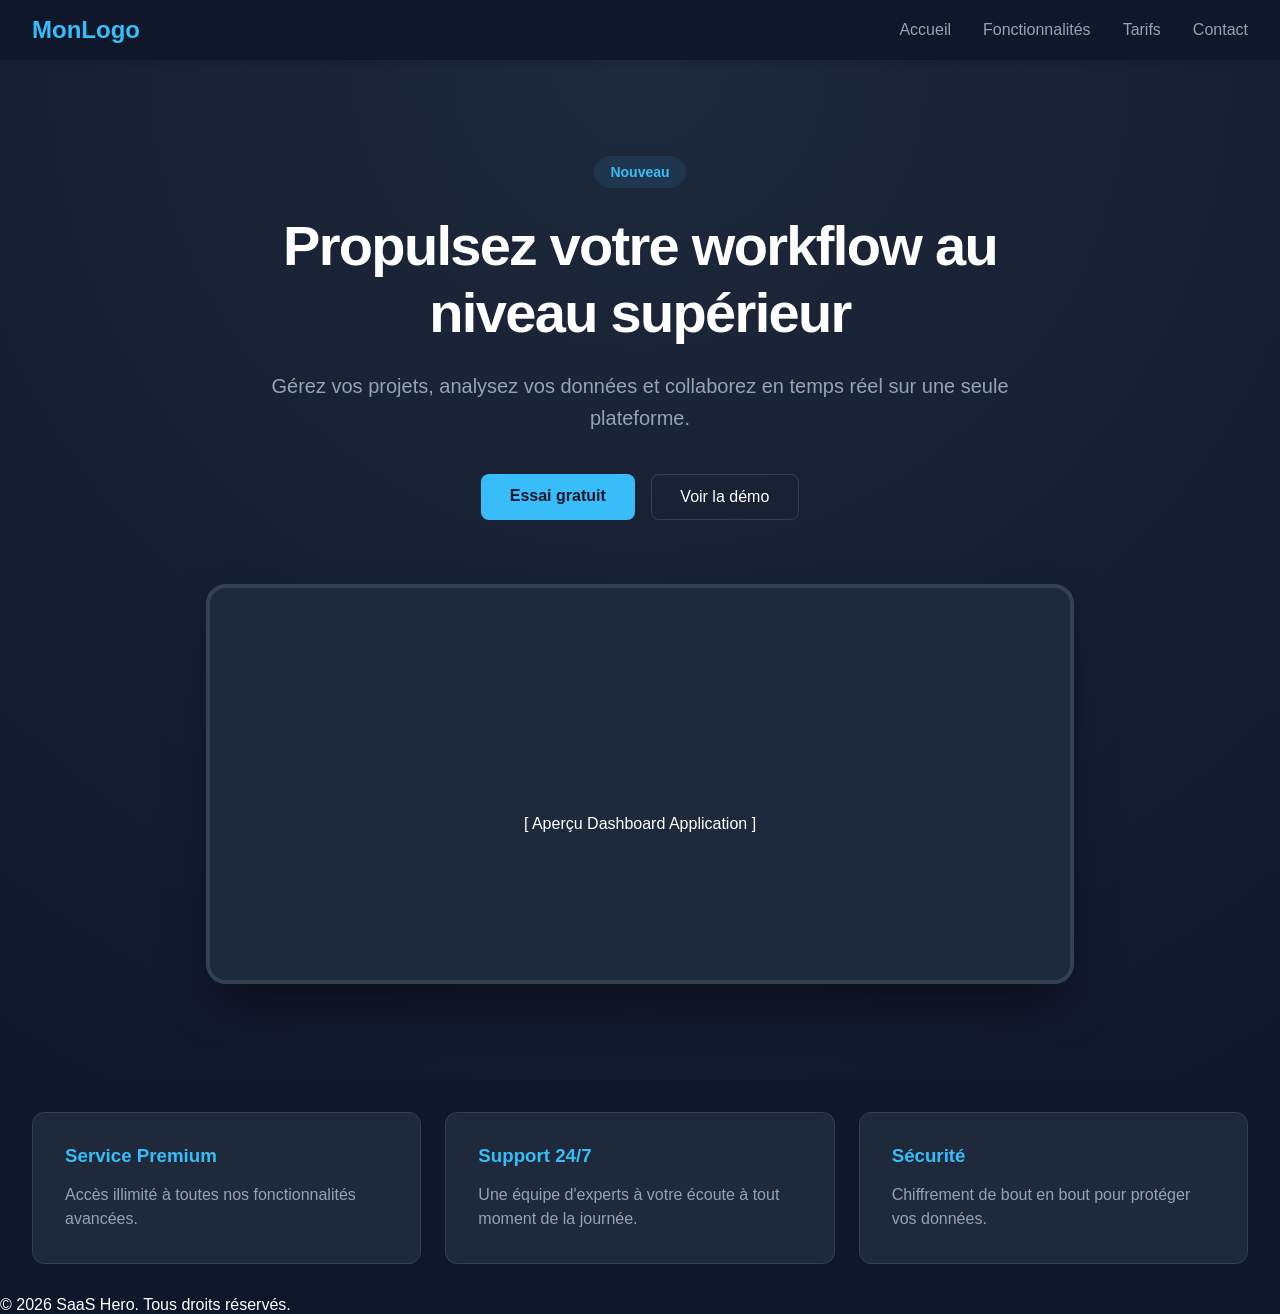
==== semaine-4-projet1&5&4/index.html @ 07b8f046 "Third commit: CSSGrid et FLEXBOX" ====
<!DOCTYPE html>
<html lang="en">
<head>
    <meta charset="UTF-8">
    <meta name="viewport" content="width=device-width, initial-scale=1.0">
    <title>SaaS Hero</title>
    <link rel="stylesheet" href="style.css">
</head>
<body>
  <header>
    <nav class="navbar">
  <div class="nav-logo">MonLogo</div>
  <ul class="nav-links">
    <li><a href="#">Accueil</a></li>
    <li><a href="#">Fonctionnalités</a></li>
    <li><a href="#">Tarifs</a></li>
    <li><a href="#">Contact</a></li>
  </ul>
  <div class="nav-toggle">☰</div> <!-- Pour le responsive en JS si besoin -->
</nav>
</header>
<main>
    <section class="hero-section">
  <div class="hero-content">
    <span class="badge">Nouveau</span>
    <h1>Propulsez votre workflow au niveau supérieur</h1>
    <p>Gérez vos projets, analysez vos données et collaborez en temps réel sur une seule plateforme.</p>
    <div class="hero-actions">
      <a href="#" class="btn-primary">Essai gratuit</a>
      <a href="#" class="btn-secondary">Voir la démo</a>
    </div>
  </div>
  <div class="hero-visual-container">
    <div class="hero-mockup">
      <!-- Image ou aperçu de l'application SaaS -->
      <p style="text-align: center; padding-top: 5rem;">[ Aperçu Dashboard Application ]</p>
    </div>
  </div>
</section>
<section>
 <div class="card-deck">
  <div class="card">
    <h3>Service Premium</h3>
    <p>Accès illimité à toutes nos fonctionnalités avancées.</p>
  </div>
  <div class="card">
    <h3>Support 24/7</h3>
    <p>Une équipe d'experts à votre écoute à tout moment de la journée.</p>
  </div>
  <div class="card">
    <h3>Sécurité</h3>
    <p>Chiffrement de bout en bout pour protéger vos données.</p>
  </div>
</div>
</section>
</main>
<footer>
  <p>&copy; 2026 SaaS Hero. Tous droits réservés.</p>
</footer>
    
</body>
</html>
---- semaine-4-projet1&5&4/style.css ----
/* 1. Réinitialisation globale (Box Model) */
* {
  box-sizing: border-box;
  margin: 0;
  padding: 0;
}

body {
  font-family: 'Poppins', sans-serif;
  background-color: #0f172a; /* Fond sombre style dark mode */
  color: #ffffff;
  min-height: 100vh;
  display: flex;
  flex-direction: column;
}
.navbar {
  position: sticky;
  top: 0;
  z-index: 1000;
  display: flex;
  justify-content: space-between;
  align-items: center;
  padding: 1rem 2rem;
  background-color: #0f172a; /* Fond sombre style dark mode */
  color: #ffffff;
  box-shadow: 0 4px 6px -1px rgba(0, 0, 0, 0.1);
}

.nav-logo {
  font-size: 1.5rem;
  font-weight: bold;
  color: #38bdf8; /* Couleur cyan */
}

.nav-links {
  display: flex;
  list-style: none;
  gap: 2rem;
}

.nav-links a {
  color: #94a3b8;
  text-decoration: none;
  transition: color 0.3s ease;
}

.nav-links a:hover {
  color: #38bdf8;
}

.nav-toggle {
  display: none; /* Caché sur desktop */
  cursor: pointer;
  font-size: 1.5rem;
}

/* Version Responsive Basique */
@media (max-width: 768px) {
  .nav-links {
    display: none; 
  }
  .nav-toggle {
    display: block;
  }
}

/* 2. Conteneur principal de la section Hero */
.hero-section {
  display: flex;
  flex-direction: column;
  align-items: center;
  text-align: center;
  padding: 6rem 2rem 6rem 2rem;
  background: radial-gradient(circle at top, #1e293b 0%, #0f172a 100%);
  width: 100%;
  flex-grow: 1; /* Remplit l'écran proprement */
}

/* 3. Bloc de contenu (Textes et boutons) */
.hero-content {
  max-width: 800px;
  margin-bottom: 4rem;
}

.badge {
  background-color: rgba(56, 189, 248, 0.1);
  color: #38bdf8;
  padding: 0.5rem 1rem;
  border-radius: 9999px;
  font-size: 0.875rem;
  font-weight: 600;
  display: inline-block;
}

.hero-content h1 {
  font-size: 3.5rem;
  font-weight: 800;
  letter-spacing: -0.03em;
  margin: 1.5rem 0;
  line-height: 1.2;
}

.hero-content p {
  font-size: 1.25rem;
  color: #94a3b8;
  margin-bottom: 2.5rem;
  line-height: 1.6;
}

.hero-actions {
  display: flex;
  justify-content: center;
  gap: 1rem;
}

.btn-primary {
  background-color: #38bdf8;
  color: #0f172a;
  padding: 0.8rem 1.8rem;
  border-radius: 8px;
  text-decoration: none;
  font-weight: 600;
  transition: background-color 0.2s ease;
}

.btn-primary:hover {
  background-color: #0ea5e9;
}

.btn-secondary {
  border: 1px solid #334155;
  color: #ffffff;
  padding: 0.8rem 1.8rem;
  border-radius: 8px;
  text-decoration: none;
  transition: background-color 0.2s ease;
}

.btn-secondary:hover {
  background-color: rgba(255, 255, 255, 0.05);
}

/* 4. Zone d'aperçu / Mockup (Reste dans le flux pour permettre le scroll) */
.hero-visual-container {
  width: 100%;
  max-width: 900px;
  padding: 0 1rem;
}

.hero-mockup {
  background-color: #1e293b;
  border: 4px solid #334155;
  border-radius: 20px;
  min-height: 400px; /* Donne une vraie hauteur à la carte */
  box-shadow: 0 25px 50px -12px rgba(0, 0, 0, 0.5);
  display: flex;
  align-items: center;
  justify-content: center;
}

.mockup-placeholder {
  color: #94a3b8;
  font-size: 1.1rem;
  font-weight: 600;
}

/* 5. Mode Responsive pour petits écrans */
@media (max-width: 768px) {
  .hero-section {
    padding-top: 4rem;
    padding-bottom: 4rem;
  }
  
  .hero-content h1 {
    font-size: 2.25rem;
  }
  
  .hero-actions {
    flex-direction: column;
    align-items: stretch;
  }
  
  .hero-mockup {
    min-height: 250px;
  }
}

.card-deck {
  display: grid;
  grid-template-columns: repeat(auto-fit, minmax(280px, 1fr));
  gap: 1.5rem;
  padding: 2rem;
}

.card {
  background-color: #1e293b;
  border-radius: 12px;
  padding: 2rem;
  color: #ffffff;
  border: 1px solid #334155;
  display: flex;
  flex-direction: column;
  gap: 1rem;
}

.card h3 {
  color: #38bdf8;
  margin: 0;
}

.card p {
  color: #94a3b8;
  line-height: 1.5;
  margin: 0;
}
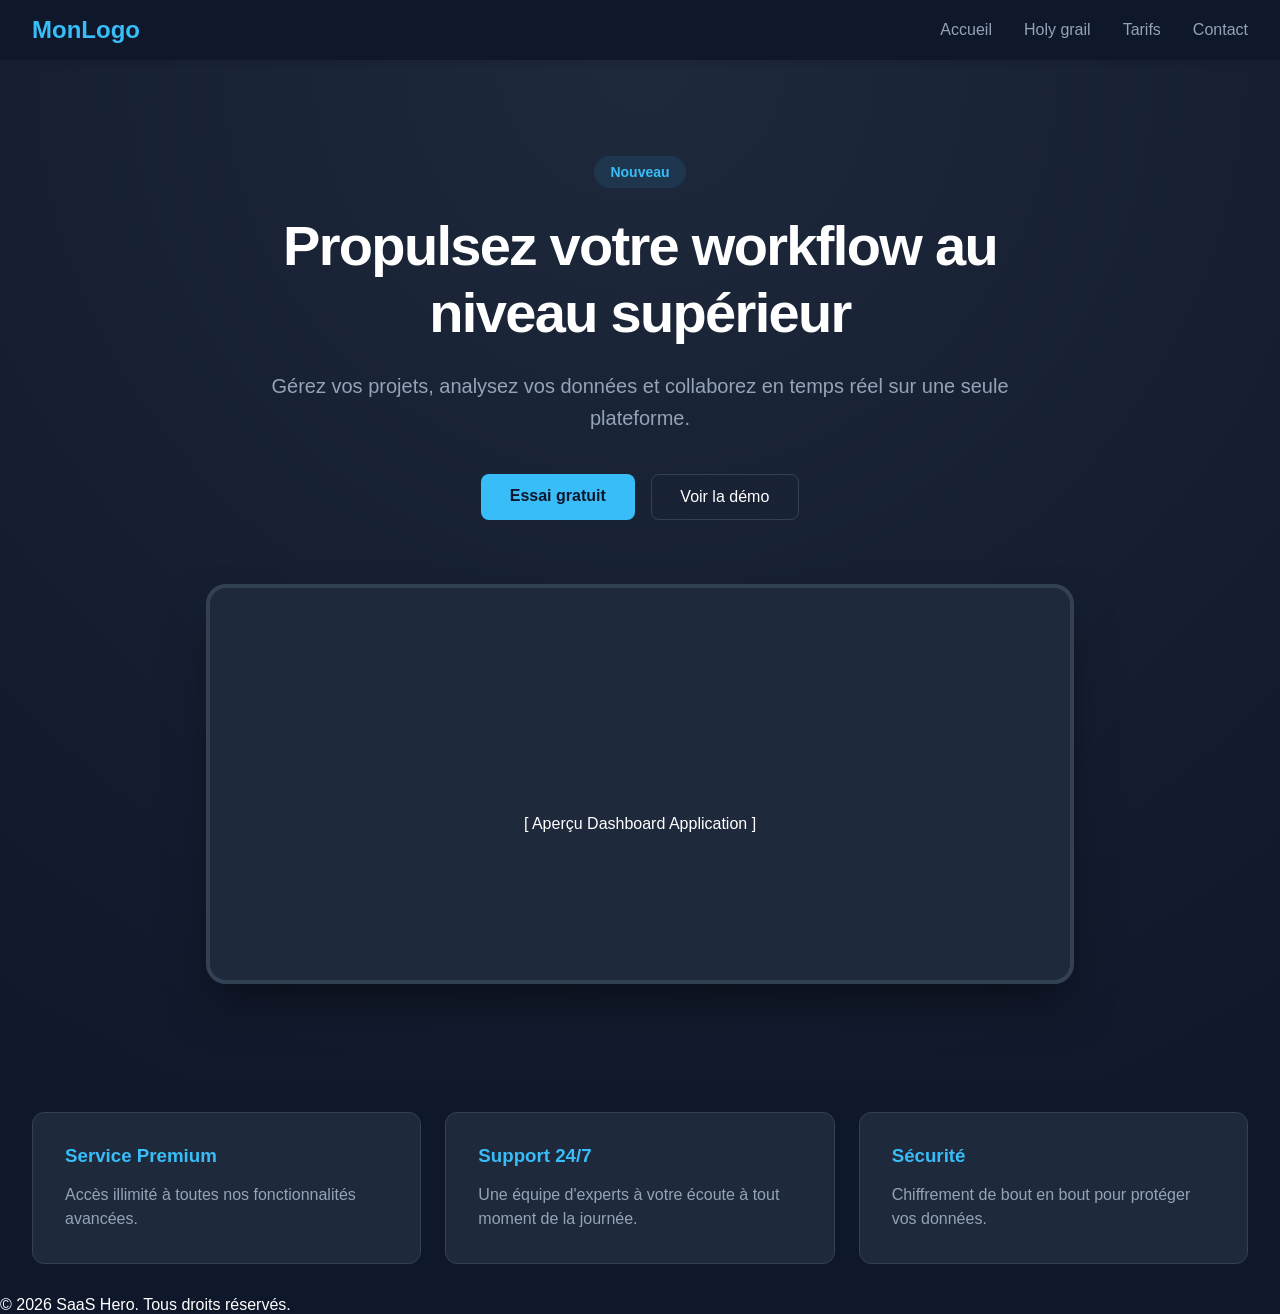
==== commit 4c1dea9f: "Update navigation link text to 'Holy grail'" ====
--- a/semaine-4-projet1&5&4/index.html
+++ b/semaine-4-projet1&5&4/index.html
@@ -12,7 +12,7 @@
   <div class="nav-logo">MonLogo</div>
   <ul class="nav-links">
     <li><a href="#">Accueil</a></li>
-    <li><a href="#">Fonctionnalités</a></li>
+    <li><a href="../semaine-4-projet2/index.html">Holy grail</a></li>
     <li><a href="#">Tarifs</a></li>
     <li><a href="#">Contact</a></li>
   </ul>
@@ -59,4 +59,4 @@
 </footer>
     
 </body>
-</html>+</html>
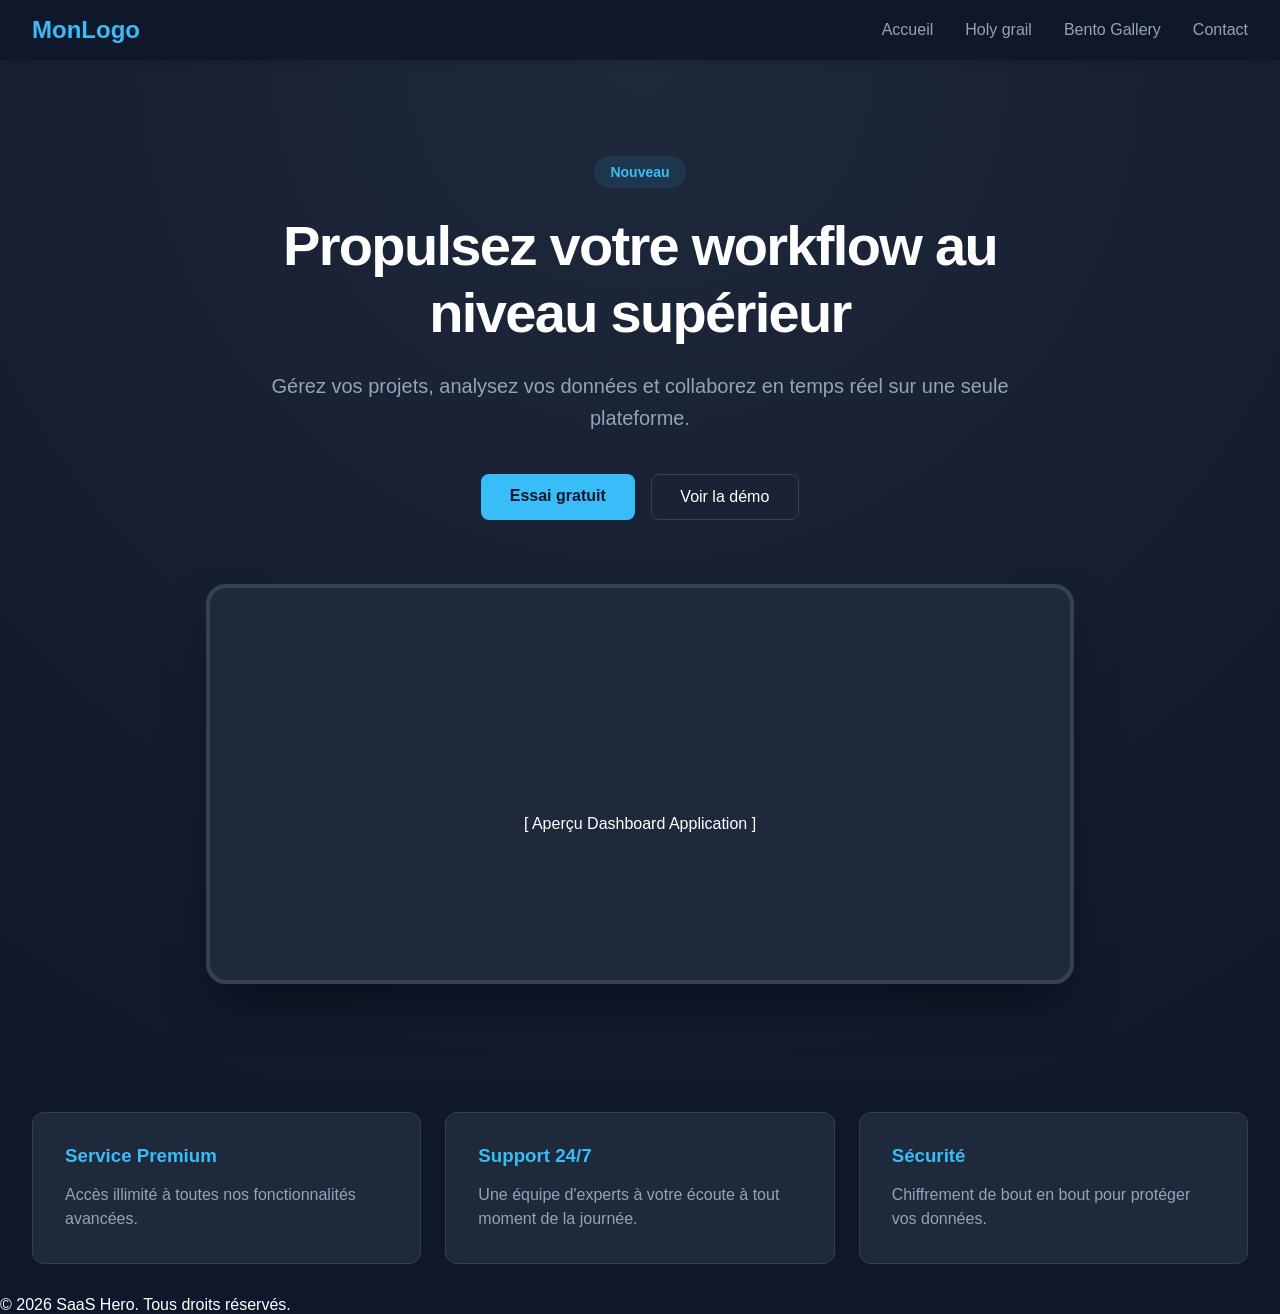
==== commit e4521270: "Replace 'Tarifs' link with 'Bento Gallery' link" ====
--- a/semaine-4-projet1&5&4/index.html
+++ b/semaine-4-projet1&5&4/index.html
@@ -13,7 +13,7 @@
   <ul class="nav-links">
     <li><a href="#">Accueil</a></li>
     <li><a href="../semaine-4-projet2/index.html">Holy grail</a></li>
-    <li><a href="#">Tarifs</a></li>
+    <li><a href="../semaine-4-projet3/index.html">Bento Gallery</a></li>
     <li><a href="#">Contact</a></li>
   </ul>
   <div class="nav-toggle">☰</div> <!-- Pour le responsive en JS si besoin -->
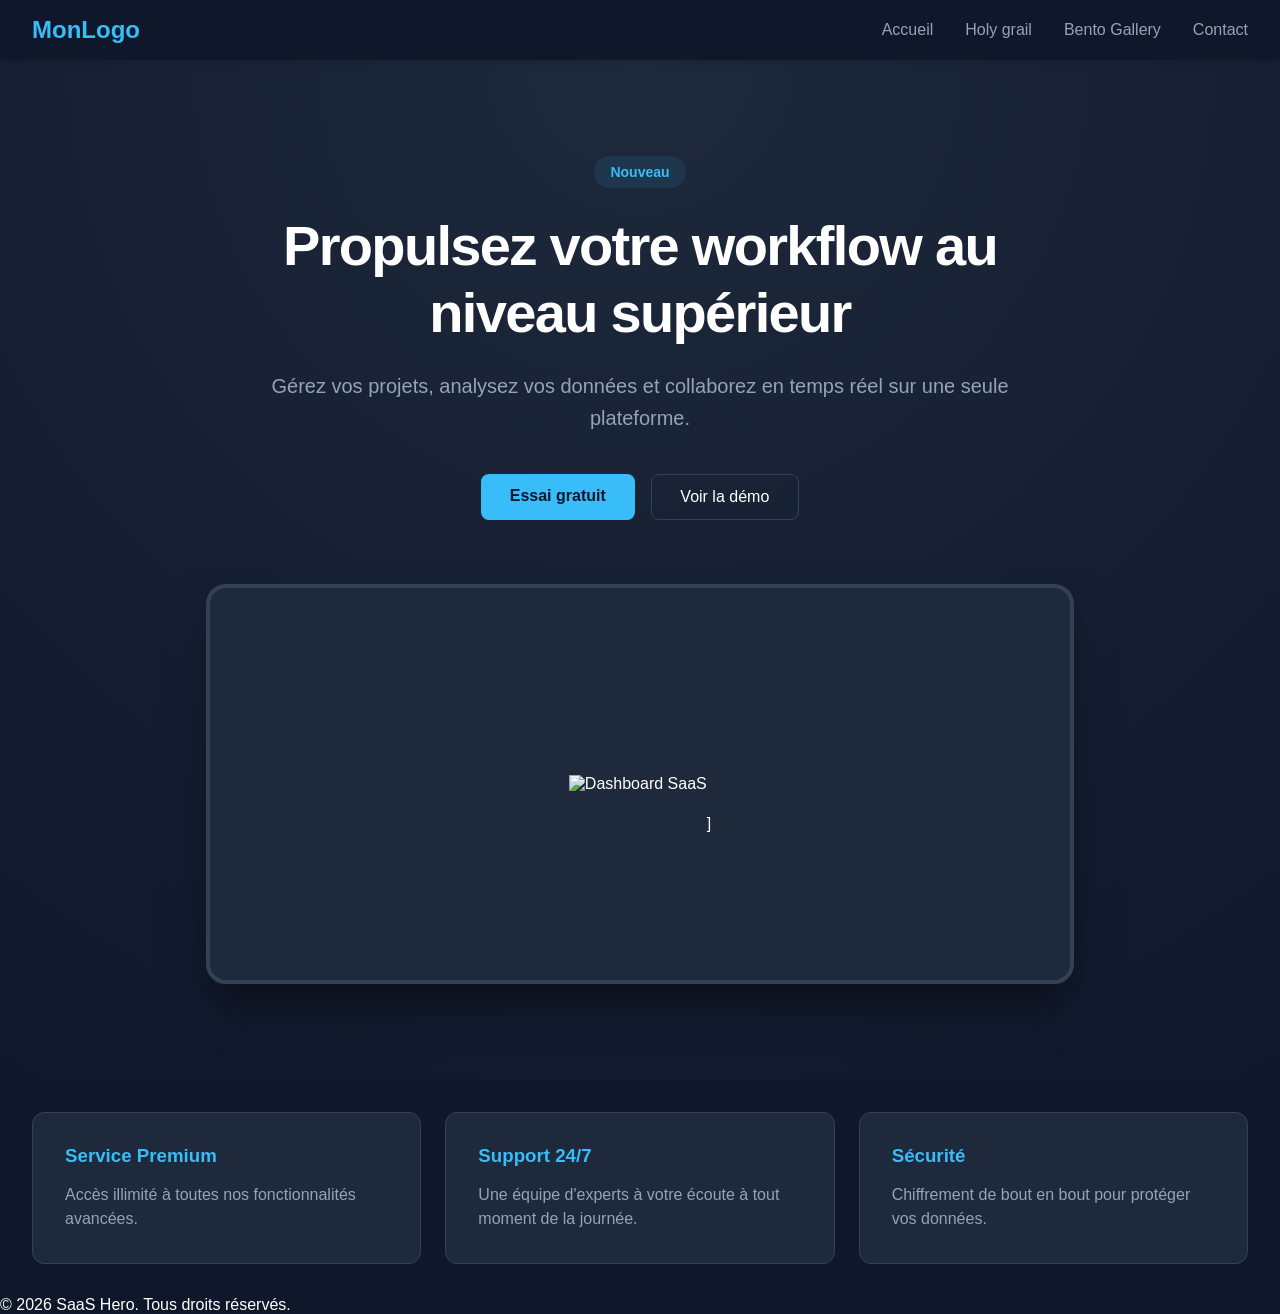
==== commit bb23a95a: "Update dashboard preview with image Replaced text placeholder with an image for the dashboard previe" ====
--- a/semaine-4-projet1&5&4/index.html
+++ b/semaine-4-projet1&5&4/index.html
@@ -33,7 +33,9 @@
   <div class="hero-visual-container">
     <div class="hero-mockup">
       <!-- Image ou aperçu de l'application SaaS -->
-      <p style="text-align: center; padding-top: 5rem;">[ Aperçu Dashboard Application ]</p>
+          <img src="https://images.unsplash.com/photo-1551288049-bebda4e38f71?q=80&w=1200&auto=format&fit=crop"
+         alt="Dashboard SaaS">
+      <p style="text-align: center; padding-top: 5rem;">]</p>
     </div>
   </div>
 </section>
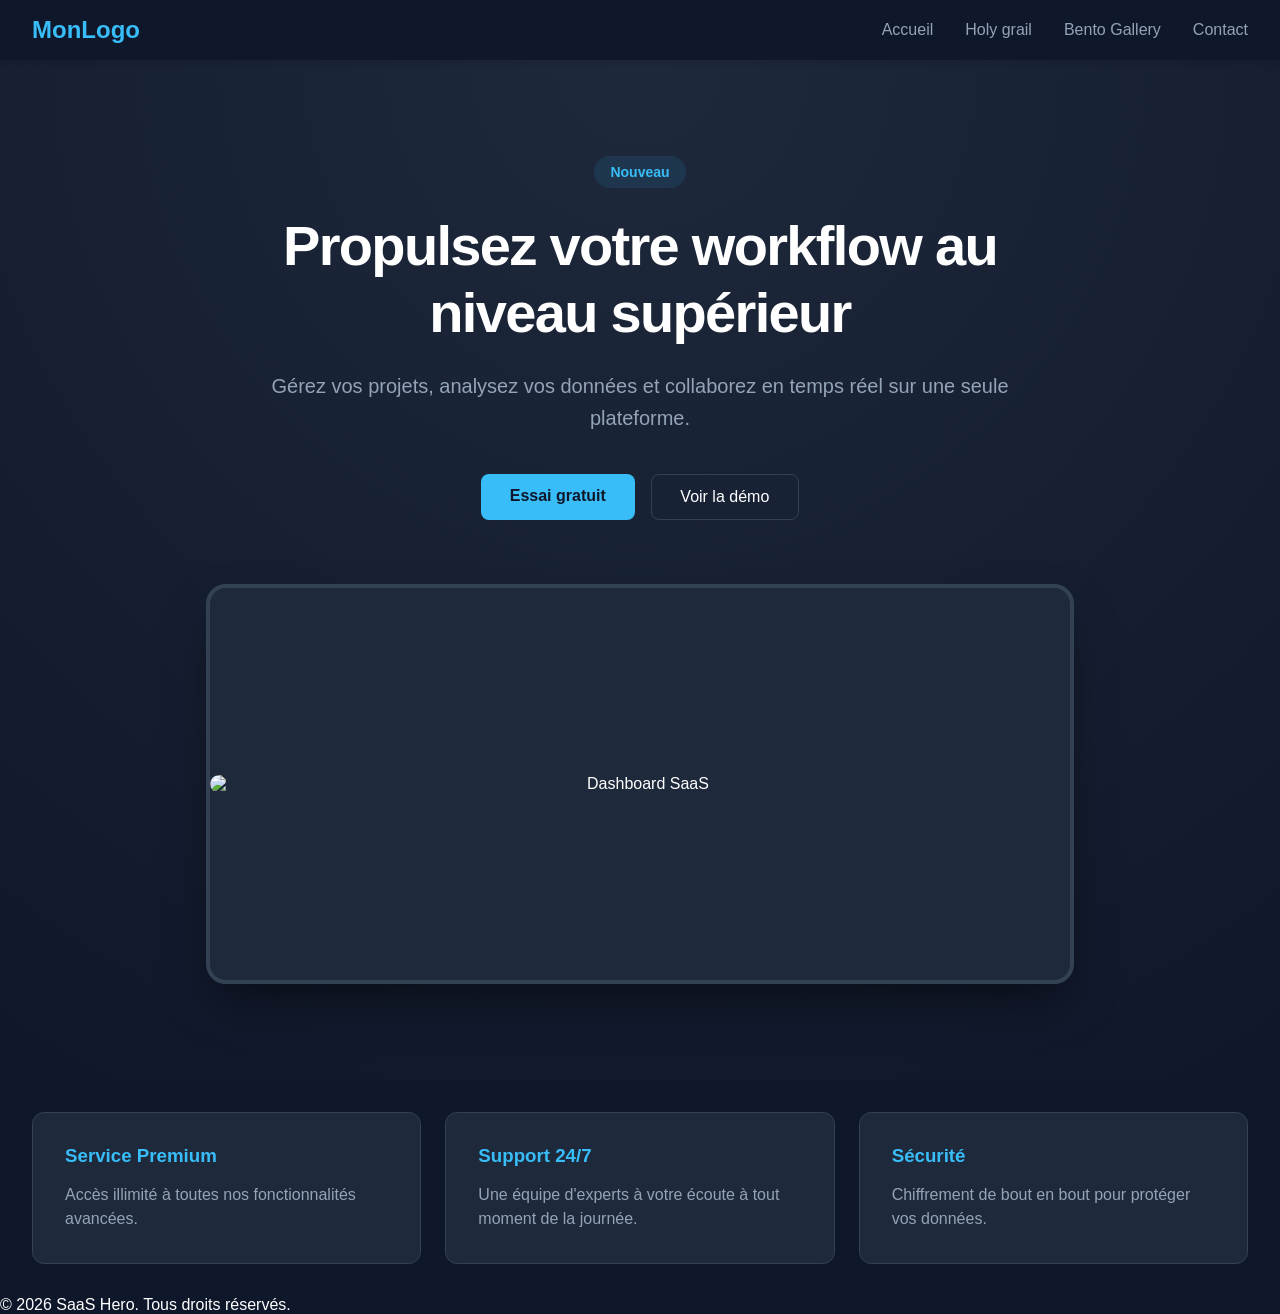
==== commit a6bae6be: "Update index.html" ====
--- a/semaine-4-projet1&5&4/index.html
+++ b/semaine-4-projet1&5&4/index.html
@@ -33,9 +33,9 @@
   <div class="hero-visual-container">
     <div class="hero-mockup">
       <!-- Image ou aperçu de l'application SaaS -->
-          <img src="https://images.unsplash.com/photo-1551288049-bebda4e38f71?q=80&w=1200&auto=format&fit=crop"
+       <img src="https://images.unsplash.com/photo-1551288049-bebda4e38f71?q=80&w=1200&auto=format&fit=crop"
          alt="Dashboard SaaS">
-      <p style="text-align: center; padding-top: 5rem;">]</p>
+      <p style="text-align: center; padding-top: 5rem;"></p>
     </div>
   </div>
 </section>
--- a/semaine-4-projet1&5&4/style.css
+++ b/semaine-4-projet1&5&4/style.css
@@ -74,6 +74,12 @@
   background: radial-gradient(circle at top, #1e293b 0%, #0f172a 100%);
   width: 100%;
   flex-grow: 1; /* Remplit l'écran proprement */
+}
+.hero-mockup img{
+    width:100%;
+    height:100%;
+    object-fit:cover;
+    border-radius:16px;
 }
 
 /* 3. Bloc de contenu (Textes et boutons) */
@@ -201,6 +207,7 @@
   display: flex;
   flex-direction: column;
   gap: 1rem;
+  
 }
 
 .card h3 {
@@ -212,4 +219,4 @@
   color: #94a3b8;
   line-height: 1.5;
   margin: 0;
-}+}
